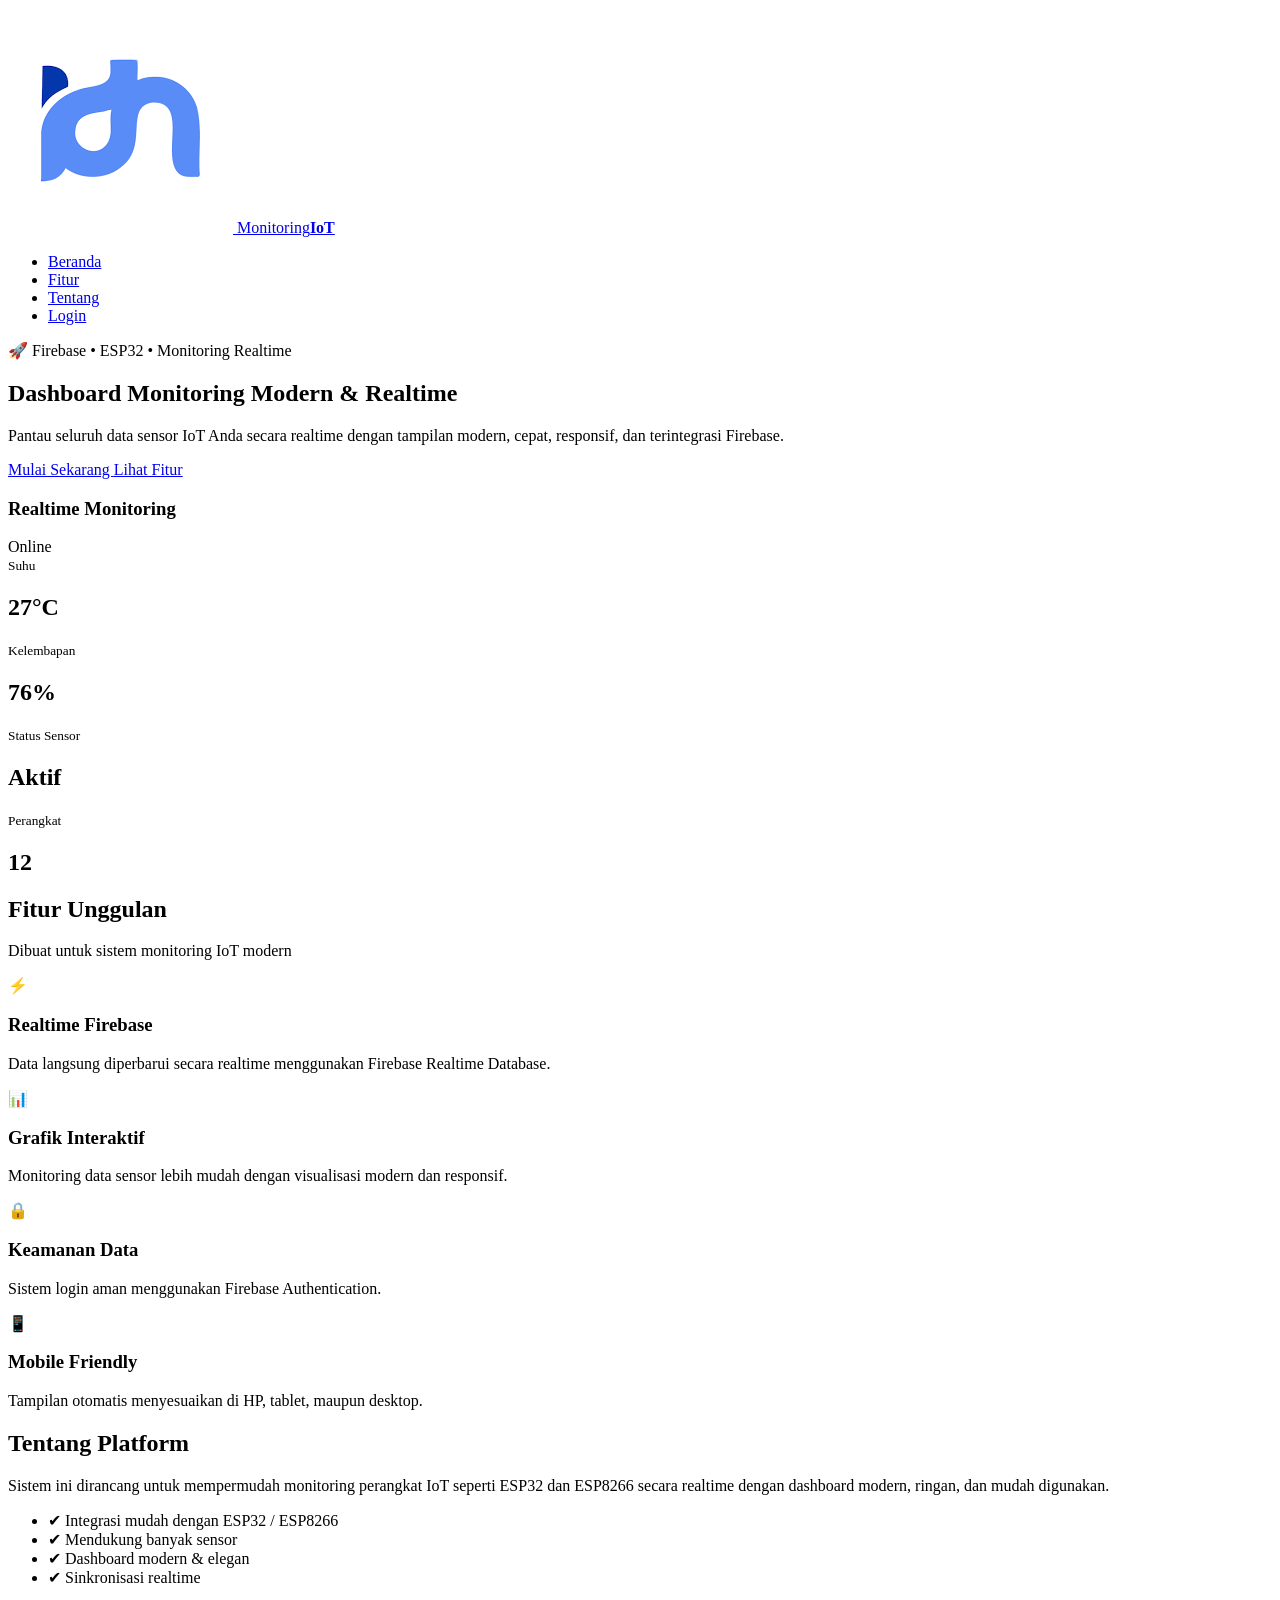
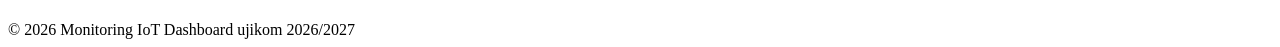
==== index.html @ 733785e6 "First Commit" ====
<!DOCTYPE html>
<html lang="id">

<head>
  <meta charset="UTF-8" />
  <meta name="viewport" content="width=device-width, initial-scale=1.0" />
  <title>Monitoring IoT | Smart Realtime Dashboard</title>

  <!-- Font -->
  <link rel="preconnect" href="https://fonts.googleapis.com">
  <link rel="preconnect" href="https://fonts.gstatic.com" crossorigin>
  <link href="https://fonts.googleapis.com/css2?family=Poppins:wght@300;400;500;600;700&display=swap" rel="stylesheet">

  <!-- CSS -->
  <link rel="stylesheet" href="css/stylee.css" />
</head>

<body>

  <!-- NAVBAR -->
  <header class="navbar">
    <div class="container nav-container">

      <a href="#" class="logo">
        <img src="img/logo.png" alt="">
        <span>Monitoring<strong>IoT</strong></span>
      </a>

      <ul class="nav-links">
        <li><a href="#">Beranda</a></li>
        <li><a href="#features">Fitur</a></li>
        <li><a href="#about">Tentang</a></li>
        <li>
          <a href="login.html" class="btn btn-primary">
            Login
          </a>
        </li>
      </ul>

    </div>
  </header>

  <!-- HERO -->
  <section class="hero">

    <div class="container hero-content">

      <div class="hero-text">

        <span class="badge">
          🚀 Firebase • ESP32 • Monitoring Realtime
        </span>

        <h1>
          Dashboard Monitoring
          <span class="gradient-text">
            Modern & Realtime
          </span>
        </h1>

        <p>
          Pantau seluruh data sensor IoT Anda secara realtime dengan
          tampilan modern, cepat, responsif, dan terintegrasi Firebase.
        </p>

        <div class="hero-actions">
          <a href="login.html" class="btn btn-primary">
            Mulai Sekarang
          </a>

          <a href="#features" class="btn btn-outline">
            Lihat Fitur
          </a>
        </div>

      </div>

      <!-- VISUAL -->
      <div class="dashboard-box">

        <div class="dashboard-top">
          <h3>Realtime Monitoring</h3>

          <div class="status">
            <div class="pulse"></div>
            Online
          </div>
        </div>

        <div class="chart"></div>

        <div class="cards">

          <div class="mini-card">
            <small>Suhu</small>
            <h2>27°C</h2>
          </div>

          <div class="mini-card">
            <small>Kelembapan</small>
            <h2>76%</h2>
          </div>

          <div class="mini-card">
            <small>Status Sensor</small>
            <h2>Aktif</h2>
          </div>

          <div class="mini-card">
            <small>Perangkat</small>
            <h2>12</h2>
          </div>

        </div>

      </div>

    </div>

  </section>

  <!-- FEATURES -->
  <section id="features">

    <div class="container">

      <div class="section-header">
        <h2>Fitur Unggulan</h2>
        <p>
          Dibuat untuk sistem monitoring IoT modern
        </p>
      </div>

      <div class="features-grid">

        <div class="feature-card">
          <div class="feature-icon">⚡</div>
          <h3>Realtime Firebase</h3>
          <p>
            Data langsung diperbarui secara realtime menggunakan Firebase Realtime Database.
          </p>
        </div>

        <div class="feature-card">
          <div class="feature-icon">📊</div>
          <h3>Grafik Interaktif</h3>
          <p>
            Monitoring data sensor lebih mudah dengan visualisasi modern dan responsif.
          </p>
        </div>

        <div class="feature-card">
          <div class="feature-icon">🔒</div>
          <h3>Keamanan Data</h3>
          <p>
            Sistem login aman menggunakan Firebase Authentication.
          </p>
        </div>

        <div class="feature-card">
          <div class="feature-icon">📱</div>
          <h3>Mobile Friendly</h3>
          <p>
            Tampilan otomatis menyesuaikan di HP, tablet, maupun desktop.
          </p>
        </div>

      </div>

    </div>

  </section>

  <!-- ABOUT -->
  <section id="about" class="about">

    <div class="container about-grid">

      <div>

        <h2>Tentang Platform</h2>

        <p>
          Sistem ini dirancang untuk mempermudah monitoring perangkat IoT
          seperti ESP32 dan ESP8266 secara realtime dengan dashboard modern,
          ringan, dan mudah digunakan.
        </p>

        <ul class="check-list">
          <li>✔ Integrasi mudah dengan ESP32 / ESP8266</li>
          <li>✔ Mendukung banyak sensor</li>
          <li>✔ Dashboard modern & elegan</li>
          <li>✔ Sinkronisasi realtime</li>
        </ul>

      </div>

      <div class="about-img">
        <img src="img/background.jpg" alt="">
      </div>

    </div>

  </section>

  <!-- FOOTER -->
  <footer>
    <div class="container">
      © 2026 Monitoring IoT Dashboard ujikom 2026/2027
    </div>
  </footer>

</body>

</html>
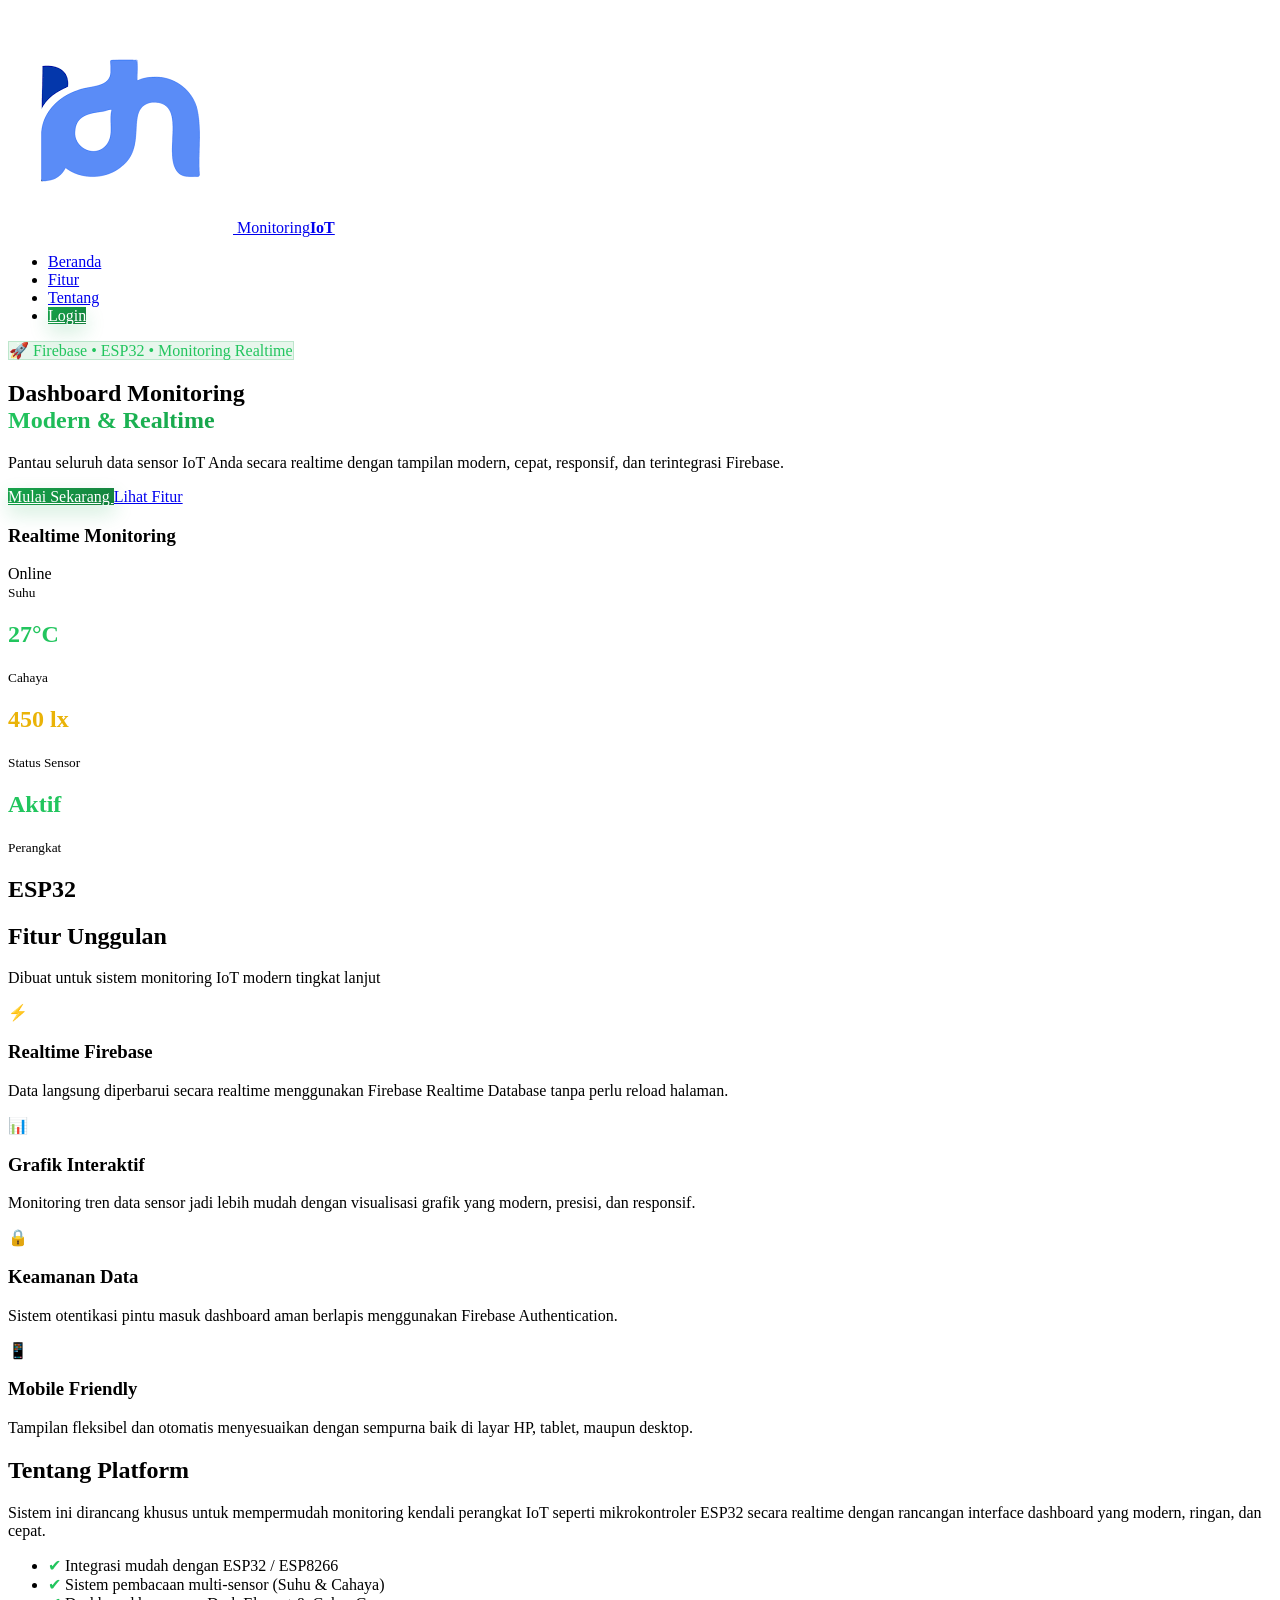
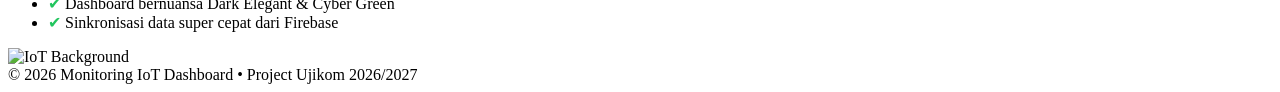
==== commit effcc9df: "selesai rapihin semua halaman tema hitam hijau dan firebase" ====
--- a/index.html
+++ b/index.html
@@ -6,23 +6,62 @@
   <meta name="viewport" content="width=device-width, initial-scale=1.0" />
   <title>Monitoring IoT | Smart Realtime Dashboard</title>
 
-  <!-- Font -->
   <link rel="preconnect" href="https://fonts.googleapis.com">
   <link rel="preconnect" href="https://fonts.gstatic.com" crossorigin>
-  <link href="https://fonts.googleapis.com/css2?family=Poppins:wght@300;400;500;600;700&display=swap" rel="stylesheet">
-
-  <!-- CSS -->
+  <link href="https://fonts.googleapis.com/css2?family=Poppins:wght@300;400;500;600;700;800&display=swap" rel="stylesheet">
+
   <link rel="stylesheet" href="css/stylee.css" />
+  
+  <style>
+    /* Tambahan inline style dikit biar tema Hitam + Hijau Tua langsung nge-lock tanpa merusak file CSS lu */
+    :root {
+      --bg-dark: #070b12;
+      --hijau-tua: #16a34a;
+      --hijau-accent: #15803d;
+      --text-main: #f8fafc;
+    }
+    .gradient-text {
+  background: linear-gradient(135deg, #22c55e, #16a34a);
+  background-clip: text;
+  -webkit-background-clip: text;
+  -webkit-text-fill-color: transparent;
+}
+    .btn-primary {
+      background: linear-gradient(135deg, var(--hijau-tua), var(--hijau-accent)) !important;
+      border: none !important;
+      color: #fff !important;
+      box-shadow: 0 8px 20px rgba(22, 163, 74, 0.2);
+      transition: 0.3s;
+    }
+    .btn-primary:hover {
+      transform: translateY(-2px);
+      box-shadow: 0 12px 24px rgba(22, 163, 74, 0.35);
+    }
+    .badge {
+      background: rgba(22, 163, 74, 0.1) !important;
+      color: #22c55e !important;
+      border: 1px solid rgba(22, 163, 74, 0.2) !important;
+    }
+    .pulse {
+      background: #22c55e !important;
+      box-shadow: 0 0 0 0 rgba(34, 197, 94, 0.7);
+      animation: pulse-green 2s infinite;
+    }
+    @keyframes pulse-green {
+      0% { transform: scale(0.95); box-shadow: 0 0 0 0 rgba(34, 197, 94, 0.7); }
+      70% { transform: scale(1); box-shadow: 0 0 0 10px rgba(34, 197, 94, 0); }
+      100% { transform: scale(0.95); box-shadow: 0 0 0 0 rgba(34, 197, 94, 0); }
+    }
+  </style>
 </head>
 
 <body>
 
-  <!-- NAVBAR -->
   <header class="navbar">
     <div class="container nav-container">
 
       <a href="#" class="logo">
-        <img src="img/logo.png" alt="">
+        <img src="img/logo.png" alt="Logo">
         <span>Monitoring<strong>IoT</strong></span>
       </a>
 
@@ -40,22 +79,18 @@
     </div>
   </header>
 
-  <!-- HERO -->
   <section class="hero">
-
     <div class="container hero-content">
 
       <div class="hero-text">
-
         <span class="badge">
           🚀 Firebase • ESP32 • Monitoring Realtime
         </span>
 
         <h1>
           Dashboard Monitoring
-          <span class="gradient-text">
-            Modern & Realtime
-          </span>
+          <br>
+          <span class="gradient-text">Modern & Realtime</span>
         </h1>
 
         <p>
@@ -67,149 +102,146 @@
           <a href="login.html" class="btn btn-primary">
             Mulai Sekarang
           </a>
-
           <a href="#features" class="btn btn-outline">
             Lihat Fitur
           </a>
         </div>
-
-      </div>
-
-      <!-- VISUAL -->
+      </div>
+
       <div class="dashboard-box">
-
         <div class="dashboard-top">
           <h3>Realtime Monitoring</h3>
-
           <div class="status">
             <div class="pulse"></div>
             Online
           </div>
         </div>
 
-        <div class="chart"></div>
+        <div class="chart">
+          </div>
 
         <div class="cards">
-
           <div class="mini-card">
             <small>Suhu</small>
-            <h2>27°C</h2>
-          </div>
-
-          <div class="mini-card">
-            <small>Kelembapan</small>
-            <h2>76%</h2>
+            <h2 style="color: #22c55e;">27°C</h2>
+          </div>
+
+          <div class="mini-card">
+            <small>Cahaya</small>
+            <h2 style="color: #eab308;">450 lx</h2>
           </div>
 
           <div class="mini-card">
             <small>Status Sensor</small>
-            <h2>Aktif</h2>
+            <h2 style="color: #22c55e;">Aktif</h2>
           </div>
 
           <div class="mini-card">
             <small>Perangkat</small>
-            <h2>12</h2>
-          </div>
-
-        </div>
-
-      </div>
-
-    </div>
-
+            <h2>ESP32</h2>
+          </div>
+        </div>
+      </div>
+
+    </div>
   </section>
 
-  <!-- FEATURES -->
   <section id="features">
-
     <div class="container">
 
       <div class="section-header">
         <h2>Fitur Unggulan</h2>
+        <p>Dibuat untuk sistem monitoring IoT modern tingkat lanjut</p>
+      </div>
+
+      <div class="features-grid">
+        <div class="feature-card">
+          <div class="feature-icon" style="color: #22c55e;">⚡</div>
+          <h3>Realtime Firebase</h3>
+          <p>Data langsung diperbarui secara realtime menggunakan Firebase Realtime Database tanpa perlu reload halaman.</p>
+        </div>
+
+        <div class="feature-card">
+          <div class="feature-icon" style="color: #22c55e;">📊</div>
+          <h3>Grafik Interaktif</h3>
+          <p>Monitoring tren data sensor jadi lebih mudah dengan visualisasi grafik yang modern, presisi, dan responsif.</p>
+        </div>
+
+        <div class="feature-card">
+          <div class="feature-icon" style="color: #22c55e;">🔒</div>
+          <h3>Keamanan Data</h3>
+          <p>Sistem otentikasi pintu masuk dashboard aman berlapis menggunakan Firebase Authentication.</p>
+        </div>
+
+        <div class="feature-card">
+          <div class="feature-icon" style="color: #22c55e;">📱</div>
+          <h3>Mobile Friendly</h3>
+          <p>Tampilan fleksibel dan otomatis menyesuaikan dengan sempurna baik di layar HP, tablet, maupun desktop.</p>
+        </div>
+      </div>
+
+    </div>
+  </section>
+
+  <section id="about" class="about">
+    <div class="container about-grid">
+
+      <div>
+        <h2>Tentang Platform</h2>
         <p>
-          Dibuat untuk sistem monitoring IoT modern
+          Sistem ini dirancang khusus untuk mempermudah monitoring kendali perangkat IoT
+          seperti mikrokontroler ESP32 secara realtime dengan rancangan interface dashboard yang modern, ringan, dan cepat.
         </p>
-      </div>
-
-      <div class="features-grid">
-
-        <div class="feature-card">
-          <div class="feature-icon">⚡</div>
-          <h3>Realtime Firebase</h3>
-          <p>
-            Data langsung diperbarui secara realtime menggunakan Firebase Realtime Database.
-          </p>
-        </div>
-
-        <div class="feature-card">
-          <div class="feature-icon">📊</div>
-          <h3>Grafik Interaktif</h3>
-          <p>
-            Monitoring data sensor lebih mudah dengan visualisasi modern dan responsif.
-          </p>
-        </div>
-
-        <div class="feature-card">
-          <div class="feature-icon">🔒</div>
-          <h3>Keamanan Data</h3>
-          <p>
-            Sistem login aman menggunakan Firebase Authentication.
-          </p>
-        </div>
-
-        <div class="feature-card">
-          <div class="feature-icon">📱</div>
-          <h3>Mobile Friendly</h3>
-          <p>
-            Tampilan otomatis menyesuaikan di HP, tablet, maupun desktop.
-          </p>
-        </div>
-
-      </div>
-
-    </div>
-
+
+        <ul class="check-list">
+          <li><span style="color: #22c55e;">✔</span> Integrasi mudah dengan ESP32 / ESP8266</li>
+          <li><span style="color: #22c55e;">✔</span> Sistem pembacaan multi-sensor (Suhu & Cahaya)</li>
+          <li><span style="color: #22c55e;">✔</span> Dashboard bernuansa Dark Elegant & Cyber Green</li>
+          <li><span style="color: #22c55e;">✔</span> Sinkronisasi data super cepat dari Firebase</li>
+        </ul>
+      </div>
+
+      <div class="about-img">
+        <img src="img/background.jpg" alt="IoT Background">
+      </div>
+
+    </div>
   </section>
 
-  <!-- ABOUT -->
-  <section id="about" class="about">
-
-    <div class="container about-grid">
-
-      <div>
-
-        <h2>Tentang Platform</h2>
-
-        <p>
-          Sistem ini dirancang untuk mempermudah monitoring perangkat IoT
-          seperti ESP32 dan ESP8266 secara realtime dengan dashboard modern,
-          ringan, dan mudah digunakan.
-        </p>
-
-        <ul class="check-list">
-          <li>✔ Integrasi mudah dengan ESP32 / ESP8266</li>
-          <li>✔ Mendukung banyak sensor</li>
-          <li>✔ Dashboard modern & elegan</li>
-          <li>✔ Sinkronisasi realtime</li>
-        </ul>
-
-      </div>
-
-      <div class="about-img">
-        <img src="img/background.jpg" alt="">
-      </div>
-
-    </div>
-
-  </section>
-
-  <!-- FOOTER -->
   <footer>
     <div class="container">
-      © 2026 Monitoring IoT Dashboard ujikom 2026/2027
+      © 2026 Monitoring IoT Dashboard • Project Ujikom 2026/2027
     </div>
   </footer>
 
+  <script type="module">
+    import { initializeApp } from "https://www.gstatic.com/firebasejs/10.8.0/firebase-app.js";
+    import { getAuth, onAuthStateChanged } from "https://www.gstatic.com/firebasejs/10.8.0/firebase-auth.js";
+
+    // Tempel Firebase Config "ujikom sialan" lu di sini
+   const firebaseConfig = {
+  apiKey: "AIzaSyCojGV-s1usz0iRIDuBw25pBOKqcDNPrRs",
+  authDomain: "ujikom-sialan.firebaseapp.com",
+  databaseURL: "https://ujikom-sialan-default-rtdb.asia-southeast1.firebasedatabase.app",
+  projectId: "ujikom-sialan",
+  storageBucket: "ujikom-sialan.firebasestorage.app",
+  messagingSenderId: "325398434784",
+  appId: "1:325398434784:web:e049ea6ba4ecbfb2129185",
+  measurementId: "G-QFENYKLC95"
+};
+
+    // Inisialisasi Firebase
+    const app = initializeApp(firebaseConfig);
+    const auth = getAuth(app);
+
+    // Deteksi Session aktif pasif
+    onAuthStateChanged(auth, (user) => {
+      if (user) {
+        // Kalo terdeteksi udah pernah login sebelumnya, langsung lempar ke dashboard tanpa permisi
+        window.location.href = "dashboard.html";
+      }
+    });
+  </script>
+
 </body>
-
 </html>
